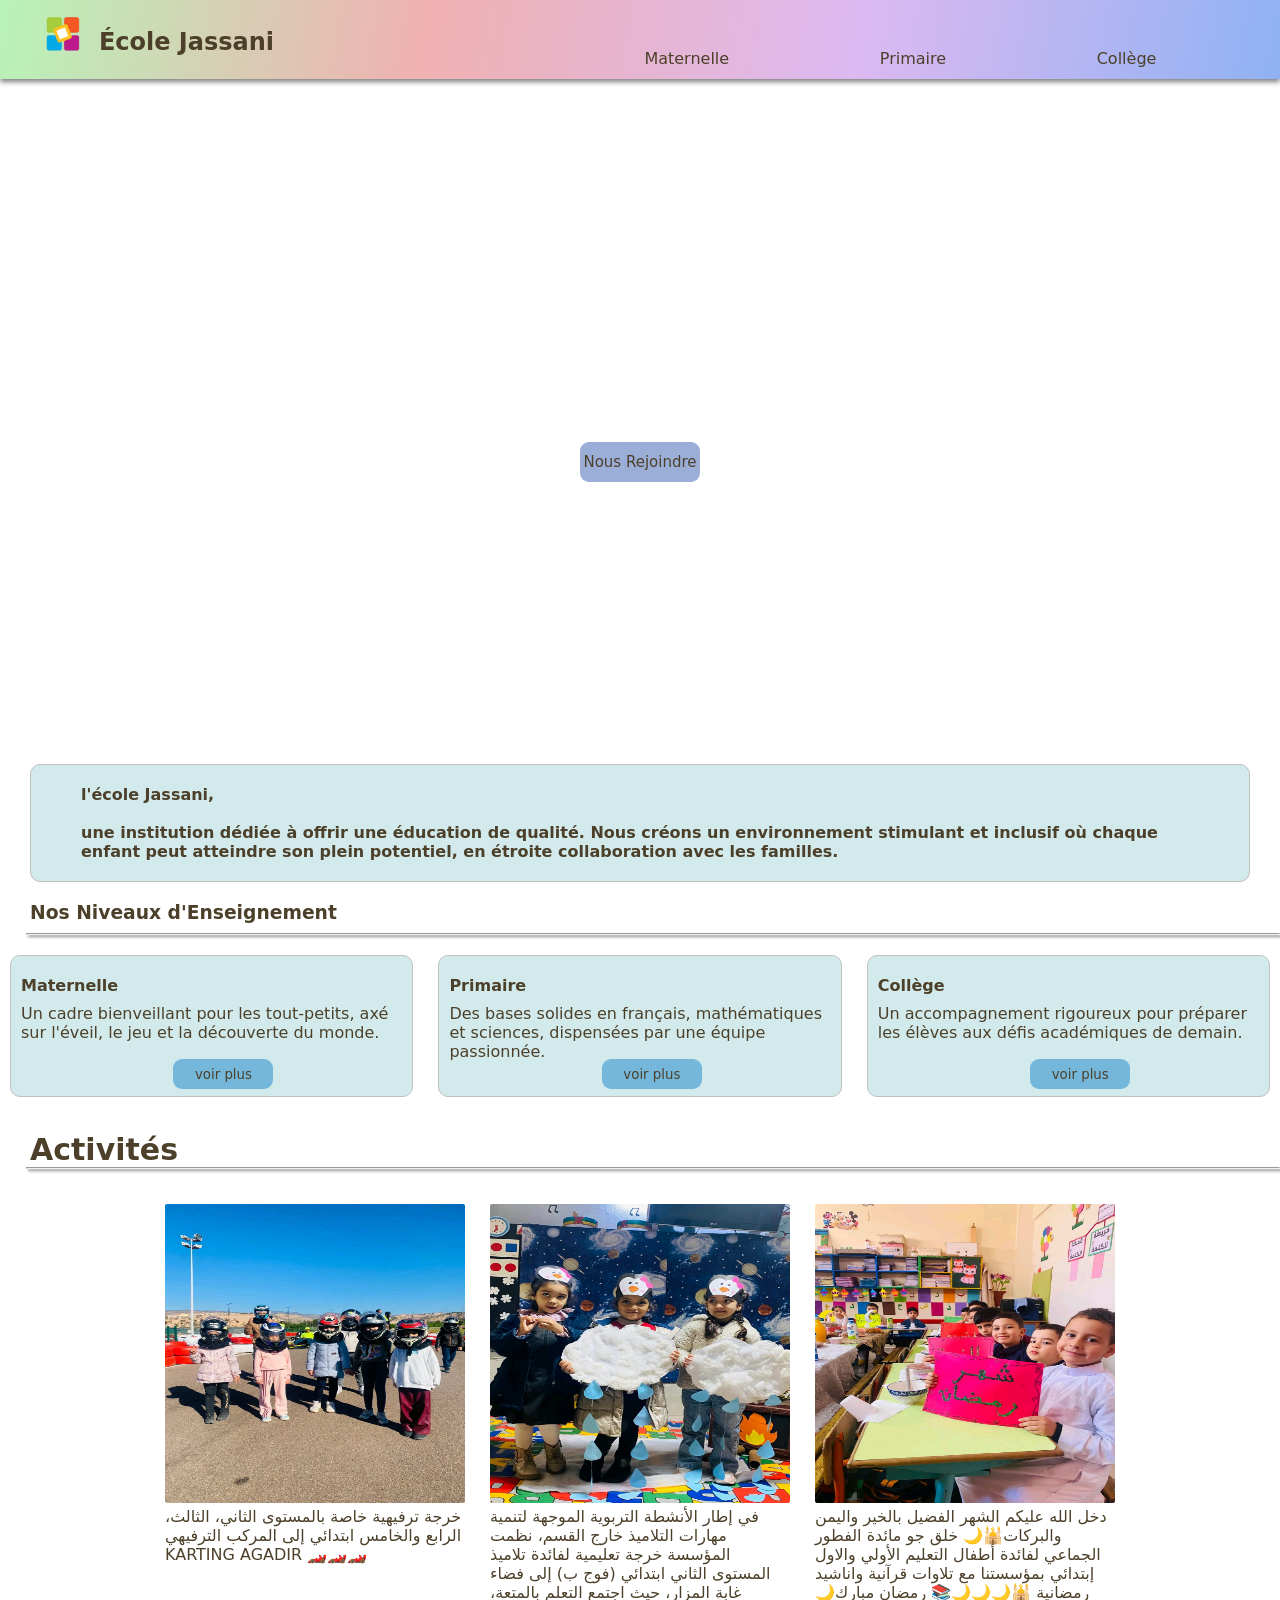
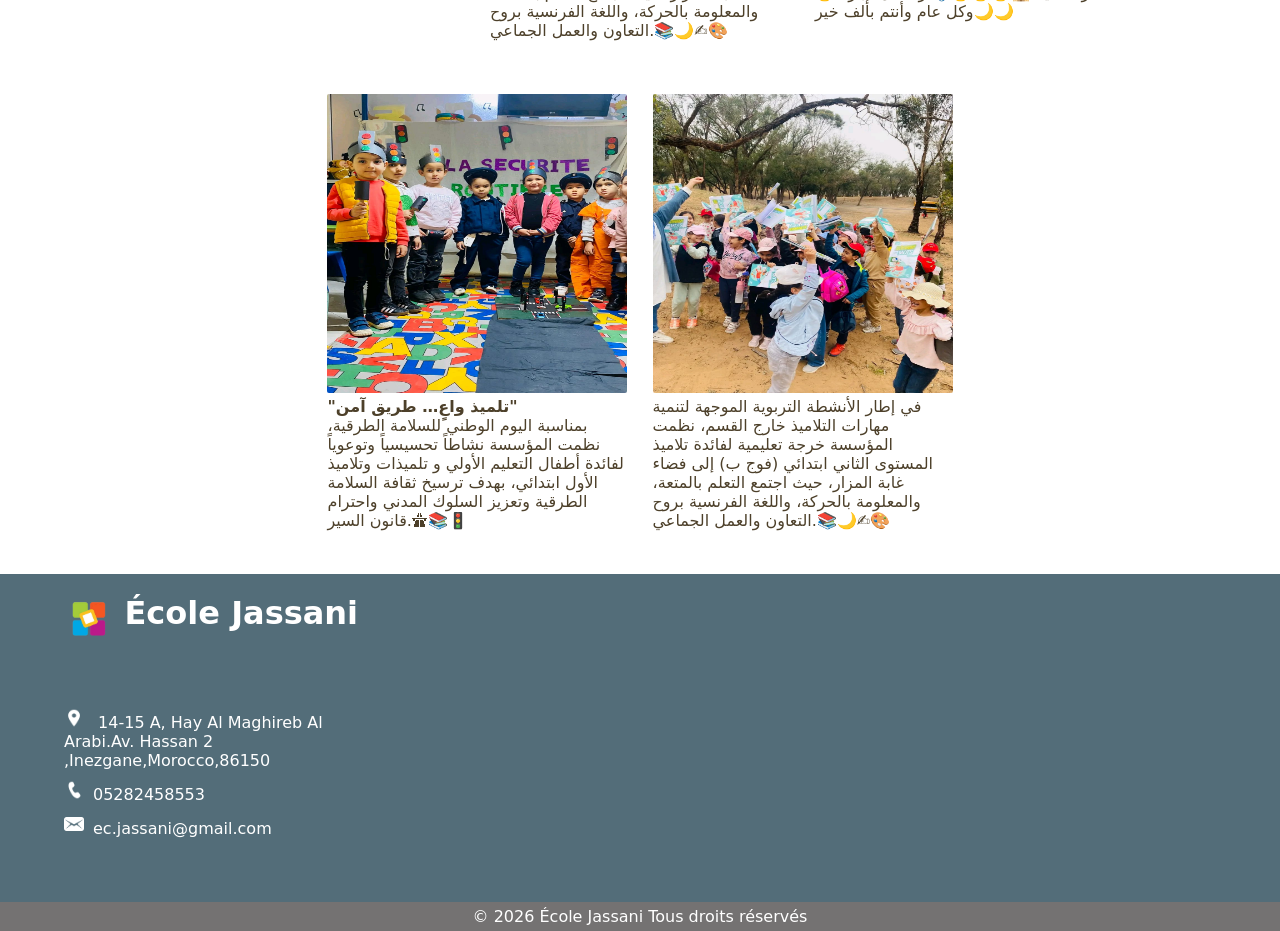
==== index.html @ 57db04a0 "modifie" ====
<!DOCTYPE html>
<html lang="en">
<head>
    <meta charset="UTF-8">
    <meta name="viewport" content="width=device-width, initial-scale=1.0">
    <link rel="stylesheet" href="style.css">

    <link rel="icon" href="./image/image.ico">
    <title>Ecol Jassani</title>
</head>
<body>
    <div class="page-home">
        <nav class="navbar" id="navbar">
                <div class="logo">
                    <img src="./image/image.ico" alt="Logo" >
                    <h2>École Jassani</h2>
                </div>
                    
                <img class="control" src="./image/menu.png" alt="">
                <ul class="menu">
                    <li id="menu-li">Maternelle</li>
                    <li  id="menu-li">Primaire</li>
                    <li id="menu-li">Collège</li>
                </ul>
             
        </nav>
        <section>
            <div class="image-box-content">
                <h2>Bienvenue Un lieu où chaque<br>enfant s'épanouit</h2>
                <button class="image-box-btn" >Nous Rejoindre</button>
            </div>
            <div class="text">
                <div>
                <h4 >l'école Jassani,</h4><br>
                <h4> une institution dédiée à offrir une éducation de qualité. Nous créons un environnement stimulant et inclusif où chaque enfant peut atteindre son plein potentiel, en étroite collaboration avec les familles.</h4>
                </div>
            </div>
        </section>
        <section class="cards-niveaux">
            <h3>Nos Niveaux d'Enseignement</h3>
            <hr>
            <div class="cards">
                <div class="card">
                    <h4>Maternelle</h4>
                    <p>Un cadre bienveillant pour les tout-petits, axé sur l'éveil, le jeu et la découverte du monde.</p>
                    <button>voir plus</button>
                </div>
                <div class="card">
                    <h4>Primaire</h4>
                    <p>Des bases solides en français, mathématiques et sciences, dispensées par une équipe passionnée.</p>
                    <button>voir plus</button>
                </div>
                <div class="card">
                    <h4>Collège</h4>
                    <p>Un accompagnement rigoureux pour préparer les élèves aux défis académiques de demain.</p>
                    <button>voir plus</button>
                </div>
            </div>
        </section>

        </section>
        <section class="cards">
            <h3>Activités</h3>
            <hr>
            <div class="cards-Activite">
                <div class="card">
                    <img src="./image/activite1.jpeg" alt="Image d'activités scolaires">
                    <h4></h4>
                    <p>خرجة ترفيهية خاصة بالمستوى الثاني، الثالث، 
                        الرابع والخامس ابتدائي إلى المركب الترفيهي KARTING AGADIR 🏎️🏎️🏎️</p>
                </div>
                <div class="card">
                    <img src="./image/activite2.jpeg" alt="Image d'activités scolaires">

                    <h4></h4>
                    <p>في إطار الأنشطة التربوية الموجهة لتنمية مهارات التلاميذ خارج القسم، نظمت المؤسسة خرجة تعليمية
                        لفائدة تلاميذ المستوى الثاني ابتدائي (فوج ب) إلى فضاء غابة المزار،
                        
                        حيث اجتمع التعلم بالمتعة، والمعلومة بالحركة، واللغة الفرنسية بروح التعاون والعمل الجماعي.📚🌙✍🎨</p>
                </div>
                <div class="card">
                    <img src="./image/activite3.jpeg" alt="Image d'activités scolaires">
                    <h4></h4>
                    <p>دخل الله عليكم الشهر الفضيل بالخير واليمن والبركات🕌🌙
                خلق جو مائدة الفطور الجماعي لفائدة أطفال التعليم
                    الأولي والاول إبتدائي بمؤسستنا  مع تلاوات قرآنية واناشيد رمضانية 🕌🌙🌙🌙📚
                رمضان مبارك🌙 وكل عام وأنتم بألف خير🌙🌙</p>
                </div>
                <div class="card">
                    <img src="./image/activite4.jpeg" alt="Image d'activités scolaires">
                    <h4>"تلميذ واعٍ… طريق آمن" </h4>
                    <p>
                    بمناسبة اليوم الوطني للسلامة الطرقية، نظمت المؤسسة نشاطاً تحسيسياً وتوعوياً لفائدة أطفال التعليم الأولي و تلميذات  
                    وتلاميذ الأول ابتدائي، بهدف ترسيخ ثقافة السلامة الطرقية وتعزيز السلوك المدني واحترام قانون السير.🛣📚🚦</p>
                </div>
                <div class="card">
                    <img src="./image/activite5.jpeg" alt="Image d'activités scolaires">
                    <h4></h4>
                    <p>في إطار الأنشطة التربوية الموجهة لتنمية مهارات التلاميذ خارج القسم، نظمت المؤسسة خرجة تعليمية لفائدة تلاميذ المستوى الثاني ابتدائي (فوج ب)
                        إلى فضاء غابة المزار، حيث اجتمع التعلم بالمتعة، والمعلومة بالحركة، واللغة الفرنسية بروح التعاون والعمل الجماعي.📚🌙✍🎨</p>
                </div>
            </div>
        </section>

        <footer class="footer">
                <div class="contect">
                    <div class="logo">
                         <img src="./image/image.ico" alt="Logo" >
                         <h1>École Jassani</h1>
                    </div>
                   
                    <div class="info">
                        <p><img src="./image/location.png" alt="">
                            <span> 14-15 A, Hay Al Maghireb Al Arabi.Av.
                         Hassan 2 ,Inezgane,Morocco,86150</span> 
                           </p>
                        <p><img src="./image/phone.png" alt=""><span>05282458553</span></p>
                        <p> <img src="./image/email.png" alt=""><span>ec.jassani@gmail.com</span></p>
                    </div>
                </div>
            
           <p class="dernier-p"> &copy; 2026 École Jassani Tous droits réservés </p> 
        </footer>
    </div>
    <div class="form-container">
            <h3 class="close-btn">X</h3>
            <h2>Inscription de votre enfant</h2>
        <form>
            <label >Nom de l'enfant</label>
            <input type="text" id="nom" placeholder="Nom ">

            <label >Prénom de l'enfant</label>
            <input type="text" id="prenom"   placeholder="Prénom ">

            <label >Classe de votre enfant</label>
            <input type="text" id="classe" placeholder="Classe de votre enfant ">

            <label >Date de naissance</label>
            <input type="date" id="date">

            <label >Email du parent</label>
            <input type="email" id="email" placeholder="Email du parent, ex: ema@exemple.com">
            <label class="form-label">Niveau d'enseignement</label>
            <div>
                <select id="niveau">
                    <option value="" disabled selected>Choisir un niveau</option>
                    <option value="maternelle">Maternelle</option>
                    <option value="primaire">Primaire</option>
                    <option value="secondaire">Secondaire</option>
                </select>
            </div>

            <button class="submit">Inscription</button>
        </form>
    </div>
    <script src="formul.js" ></script>
       
 
</body>
</html>
---- style.css ----
*{
  padding: 0;
  margin:0;
  font-family:system-ui, -apple-system, BlinkMacSystemFont, 'Segoe UI', 
  Roboto, Oxygen, Ubuntu, Cantarell, 'Open Sans', 'Helvetica Neue', sans-serif;
  color: rgb(77, 64, 42);
}
/* navbar */
.navbar{
    background:linear-gradient(100deg,rgb(184, 243, 184),rgb(240, 177, 177),rgb(221, 185, 241),rgb(143, 178, 243));
    display:flex;
    gap:20%;
    height:70px;
    padding-top: 9px;
    box-shadow:grey 0 3px 5px ;
}

.navbar .logo{
    width: 350px;
    margin: 0 0 0 3%;
    display: flex;
    gap: 3%;
}
.navbar img{
    width:50px;
    height:50px;
    
}
.navbar h2{
    margin-top: 19px;
}
.navbar .control {
    display: none;
    cursor: pointer;
}
.navbar .menu{
    width: 40%;
    display: flex;
    justify-content: space-between;
    margin: 40px 20px 0 0;
}
.navbar .menu li{
    list-style: none;
    cursor:pointer;
    position: relative;
}
.navbar .menu li::after{
    content:"";
    background:rgb(126, 68, 54);
    width:0;
    position: absolute;
    left: 0;
    bottom:7px;
    height: 2px;
    transition:  0.5s;
   

}
.navbar .menu li:hover::after{
    width: 100%;

}
@media (max-width:650px){

    .navbar .control{
        display: block;
        height: 30px;
        width: 40px;
        margin: 12px 0 0 12%;
        
        
    }
    .navbar .menu{
        display: none;

    }
    
}
/* image box */
.image-box-content{
    background-image:linear-gradient(rgba(0,0,0,0.5)), url(./image/ecole.jpeg);
    background-size: cover;    
    height:75vh;
    color:rgb(255, 255, 255);
    align-content: center;
    text-align: center;
     
}
.image-box-content h2{
    font-size: 30px;
    color: white;
}
.image-box-content button{
    background: rgb(155, 174, 216);
    border:none;
    width: 120px;
    height: 40px;
    border-radius: 9px;
    font-size: 15px;
    margin-top: 20px;
    cursor:pointer;

}
.image-box-content button:hover{
    background: rgb(75, 112, 235);
    
}
.text{
    padding: 10px 30px;
}
.text div{
    background: rgb(210, 234, 235);
    padding: 20px 50px;
    border-radius: 10px;
    border: solid rgb(194, 193, 193) 1px;
}
/* cards niveux */
.cards-niveaux h3{
    padding:10px 30px;
}
.cards-niveaux .cards{
    display:flex;
    justify-content: center;
    gap: 2%;
    padding:0 10px ;
    flex-wrap:wrap;
}
.cards-niveaux .cards .card{
    background: rgb(210, 234, 235);
    border: solid rgb(194, 193, 193) 1px;
    width: 370px;
    height: 100px; 
    border-radius: 10px;
    padding: 20px 10px;
    flex-grow: 1;
    margin-bottom: 15px;
}
.cards-niveaux .cards .card h4{
    padding-bottom: 9px;
    
}
.cards-niveaux .cards .card p{
    height: 30%;
 }
.cards-niveaux .cards .card button{
    margin:25px 0 0 40%;
    background:rgb(117, 182, 219);
    width: 100px;
    height: 30px;
    border:none;
    border-radius:9px ;
}
.cards-niveaux .cards .card button:hover{
    background: rgb(103, 170, 209);
    margin-top: 24px;
}
/* cards Activites*/
.cards{
    margin-top: 20px;
}
.cards h3{
    margin-left:30px ;
    font-size: 30px;
}
hr{
    margin-left: 2%;
    box-shadow: gray 2px 2px 3px;
}
.cards .cards-Activite{
    margin-top: 20px;
    display: flex;
    justify-content: center;
    gap: 2%;
    flex-wrap: wrap;
    padding: 0 14px;    
}
.cards .cards-Activite .card{
    width: 300px;
    height: 460px;
    margin: 15px 0;
} 
.cards .cards-Activite .card:hover{
    box-shadow: gray 0 4px 4px;

}

.cards .cards-Activite .card img{
    width: 100%;
    height: 65%;
    border-radius: 2px;
}
/* footer */
.footer .contect{
    background-color: rgb(83, 109, 121);
    width: 100%;
    height:fit-content;
    margin-top: 5px;
    
}
footer .logo{
    padding-top: 20px;
    width: 350px;
    margin: 0 0 0 5%;
    display: flex;
    gap: 3%;
}
footer .logo img{
    width:50px;
    height:50px;
}
footer .logo h1{
    color: #ffffff;
}

footer .info{
    padding: 5% 5%;
    width: 300px;
    display: flex;
    flex-direction: column;
    gap:10px;
    
 }
footer .info p img{
    width: 20px;
}
footer .info p span{
    margin-left: 9px;
    color: #ffffff;
}

.footer .dernier-p{
    text-align: center;
    background: rgb(116, 114, 114);
    width: 100%;
    color: white;
    padding:5px 0;
}  
/*formule  */

.form-container{
    width: 40%;
    height: fit-content;
    background: white;
    position:fixed;
    top:40px;
    left:25%;
    border-radius:8px;
}
.form-container h2{
    text-align: center;
     margin-top: 20px;
}
.form-container h3{
    text-align: end;
}
.form-container form{
    margin-top: 10px;
    padding:20px;
    display: flex;
    flex-direction: column;
    gap:10px;
}
.form-container input{
    height:35px;
    border:none;
    border: solid gray 1px;
    border-radius:9px;
    padding-left: 5px;
 }
.form-container input:focus{
    

}    

.form-container button{
    height: 30px;
    background: rgb(115, 191, 214);
    border:none;
    border-radius: 8px;
    margin-top: 5px;
}
.form-container button:hover{
    background-color: rgb(99, 177, 201);;
}
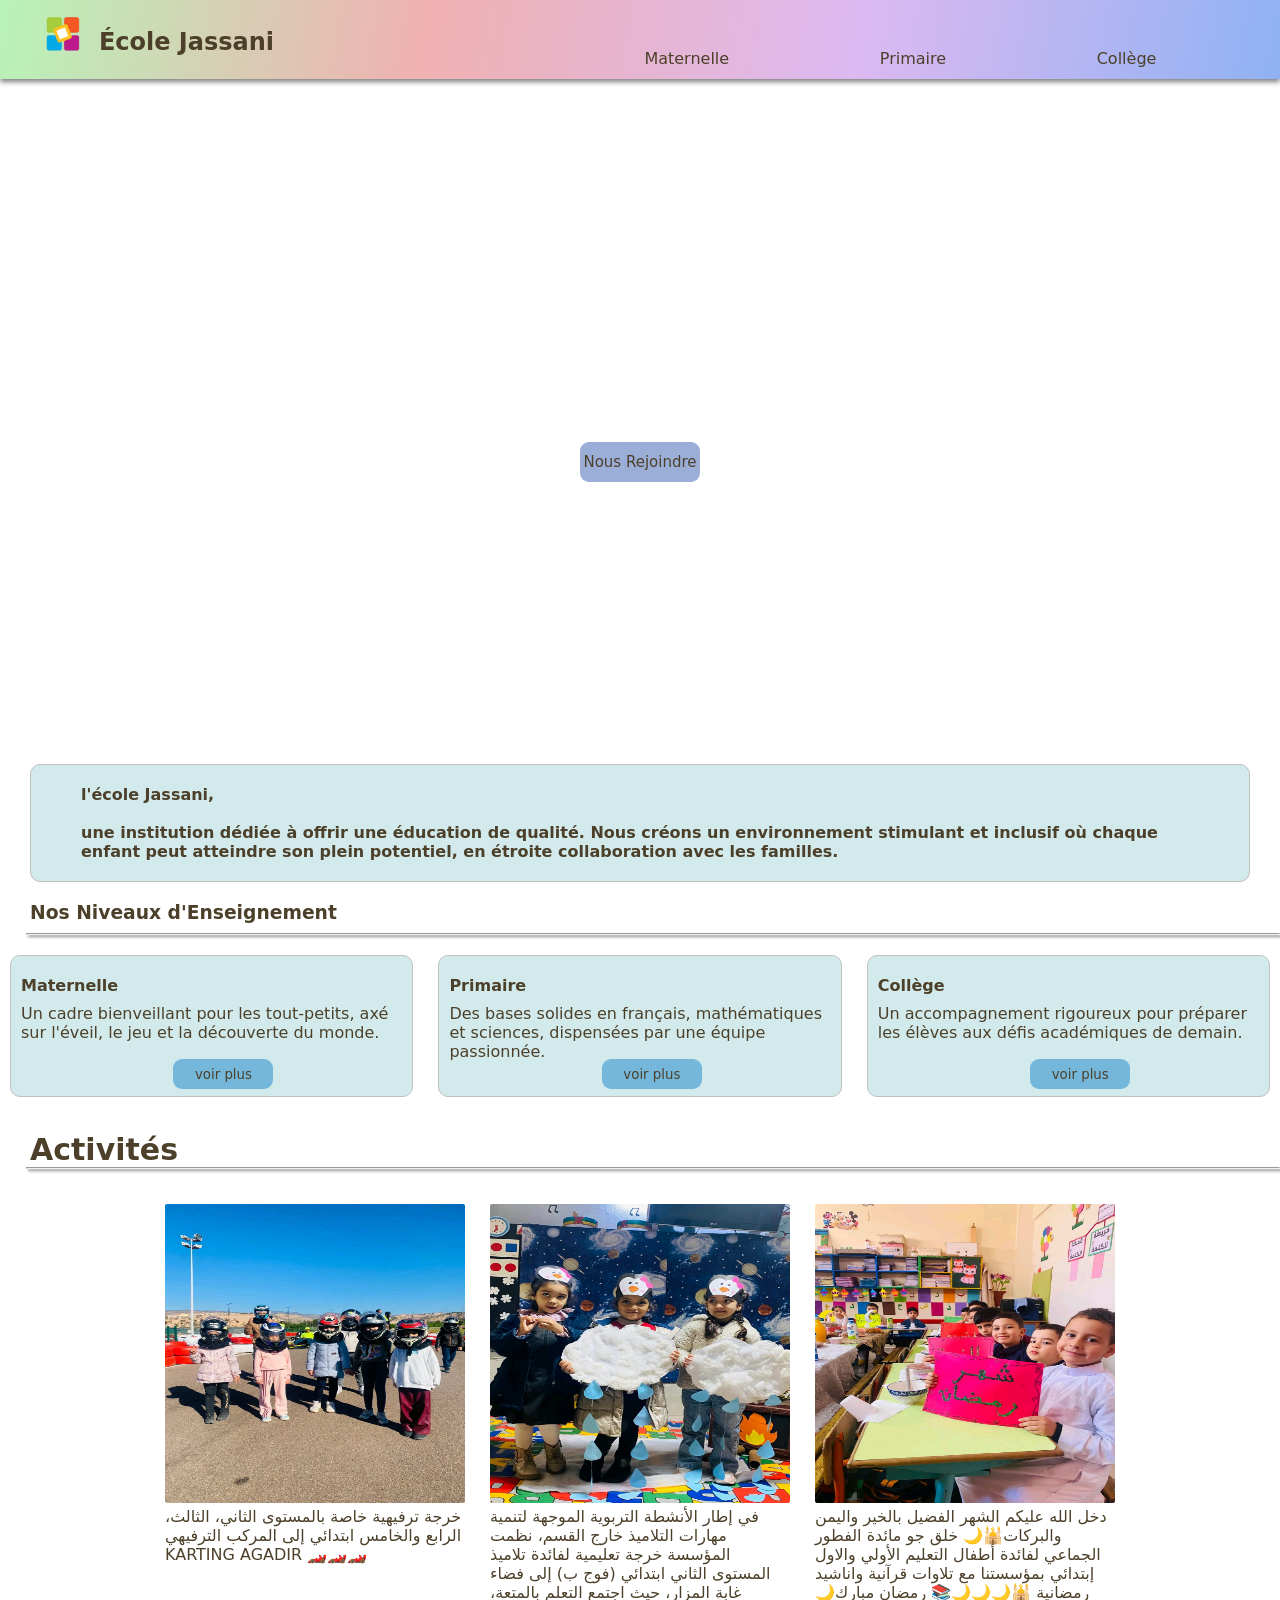
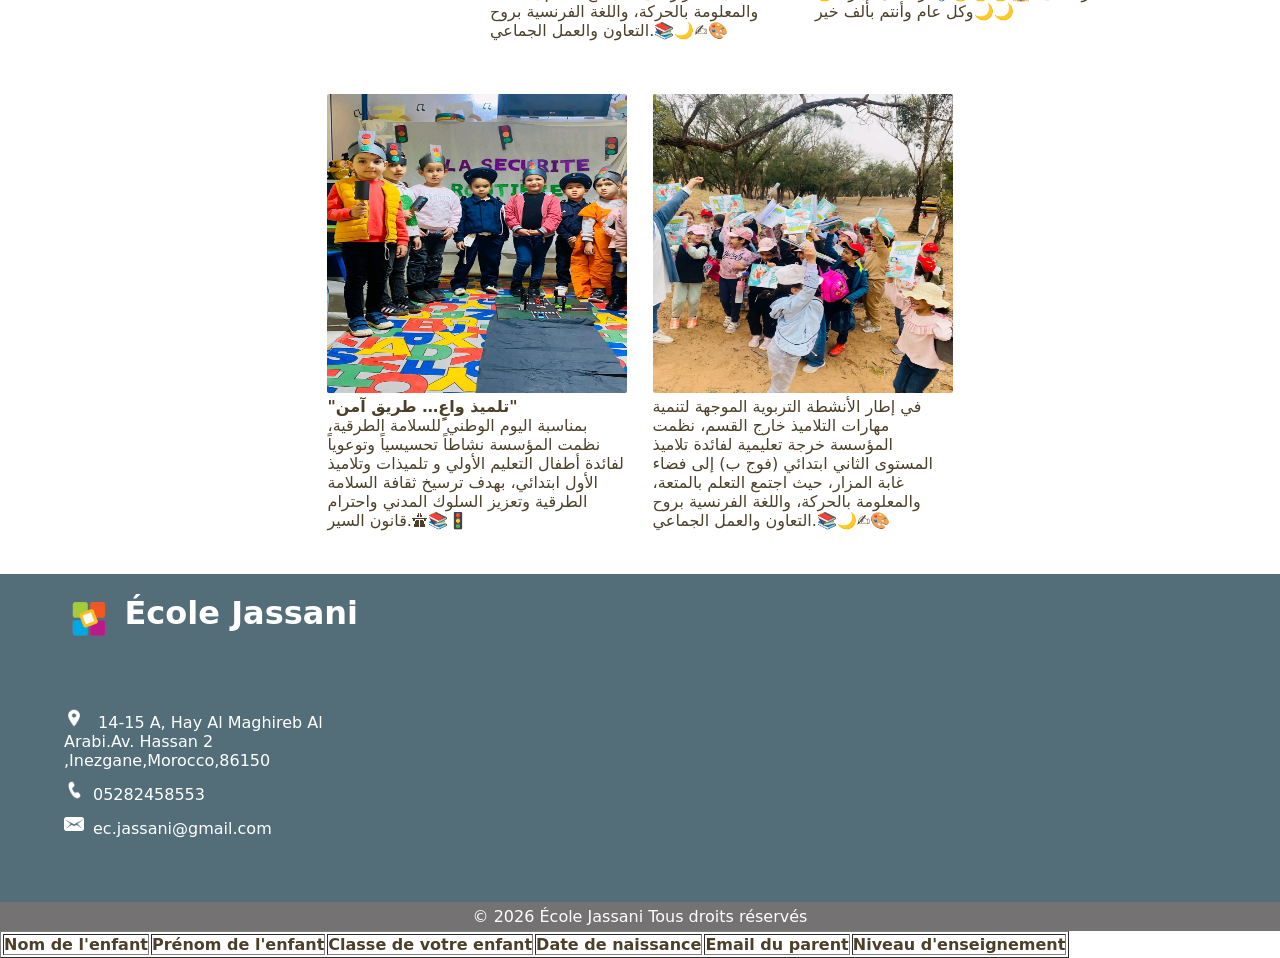
==== commit 24f41878: "modifie" ====
--- a/index.html
+++ b/index.html
@@ -122,27 +122,28 @@
            <p class="dernier-p"> &copy; 2026 École Jassani Tous droits réservés </p> 
         </footer>
     </div>
+    <!-- ===========================ex.2 formulaire ==================================== -->
     <div class="form-container">
             <h3 class="close-btn">X</h3>
             <h2>Inscription de votre enfant</h2>
         <form>
             <label >Nom de l'enfant</label>
-            <input type="text" id="nom" placeholder="Nom ">
+            <input type="text" id="nom"  placeholder="Nom ">
 
             <label >Prénom de l'enfant</label>
-            <input type="text" id="prenom"   placeholder="Prénom ">
+            <input type="text" id="prenom"    placeholder="Prénom ">
 
             <label >Classe de votre enfant</label>
-            <input type="text" id="classe" placeholder="Classe de votre enfant ">
+            <input type="text" id="classe"   placeholder="Classe de votre enfant ">
 
             <label >Date de naissance</label>
-            <input type="date" id="date">
+            <input type="date" id="date"  >
 
             <label >Email du parent</label>
-            <input type="email" id="email" placeholder="Email du parent, ex: ema@exemple.com">
+            <input type="email" id="email"   placeholder="Email du parent, ex: ema@exemple.com">
             <label class="form-label">Niveau d'enseignement</label>
             <div>
-                <select id="niveau">
+                <select id="niveau" >
                     <option value="" disabled selected>Choisir un niveau</option>
                     <option value="maternelle">Maternelle</option>
                     <option value="primaire">Primaire</option>
@@ -150,11 +151,25 @@
                 </select>
             </div>
 
-            <button class="submit">Inscription</button>
+            <button id="submit"  >Inscription</button>
         </form>
     </div>
-    <script src="formul.js" ></script>
+    <script src="formule.js" ></script>
+    <table border="1" id="table">
+    <thead>
+        <tr>
+            <th>Nom de l'enfant</th>
+            <th>Prénom de l'enfant</th>
+            <th>Classe de votre enfant</th>
+            <th>Date de naissance</th>
+            <th>Email du parent</th>
+            <th>Niveau d'enseignement</th>
+        </tr>
+    </thead>
+    <tbody></tbody>
+</table>
+    <script src="todolist.js" ></script>
        
- 
+   
 </body>
 </html>
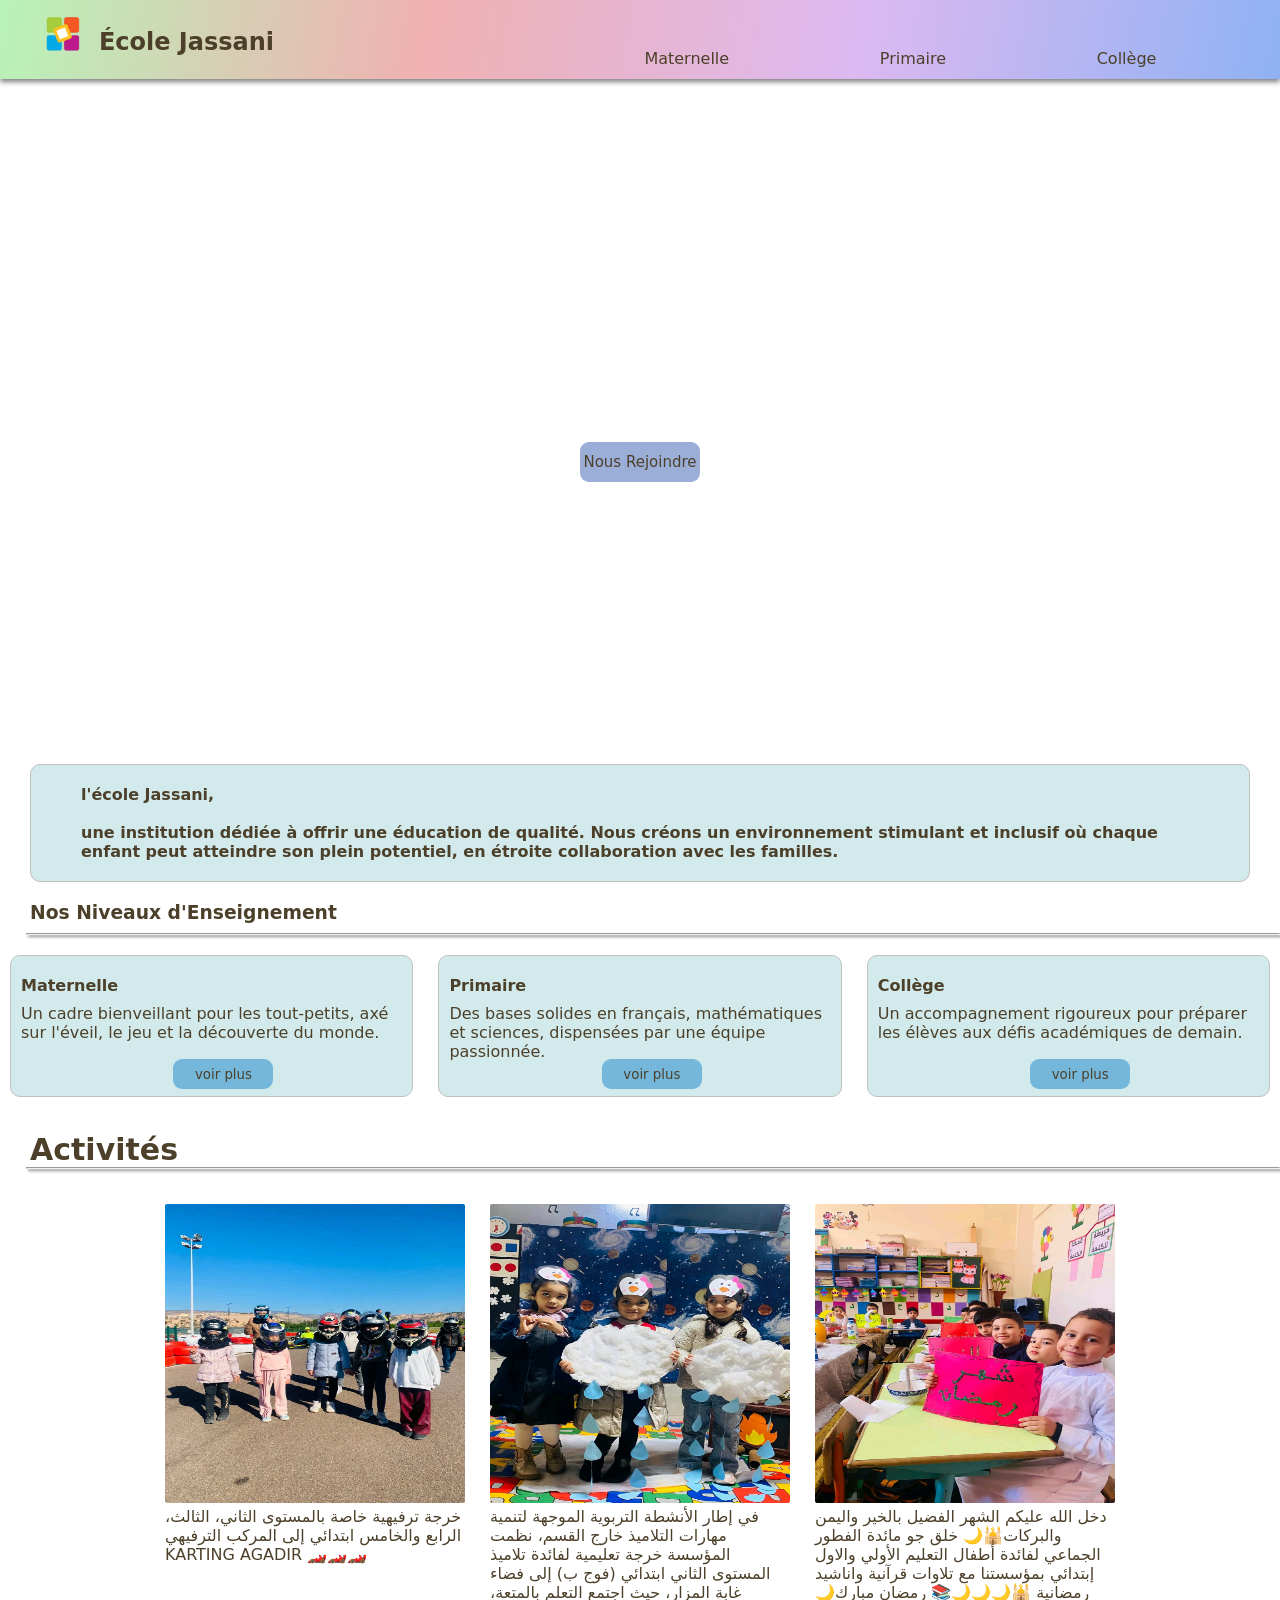
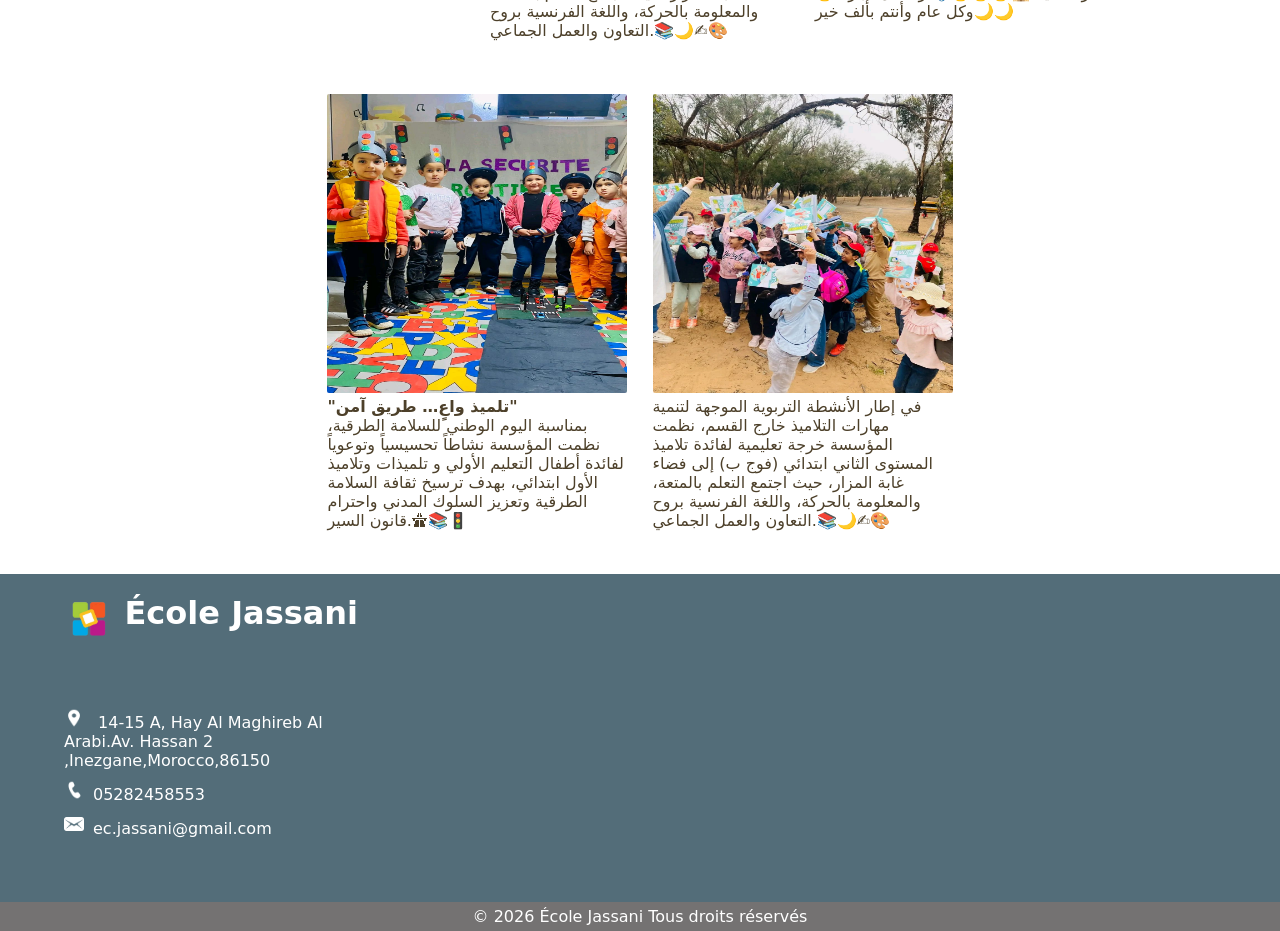
==== commit 4e08af35: "Update index.html" ====
--- a/index.html
+++ b/index.html
@@ -155,21 +155,5 @@
         </form>
     </div>
     <script src="formule.js" ></script>
-    <table border="1" id="table">
-    <thead>
-        <tr>
-            <th>Nom de l'enfant</th>
-            <th>Prénom de l'enfant</th>
-            <th>Classe de votre enfant</th>
-            <th>Date de naissance</th>
-            <th>Email du parent</th>
-            <th>Niveau d'enseignement</th>
-        </tr>
-    </thead>
-    <tbody></tbody>
-</table>
-    <script src="todolist.js" ></script>
-       
-   
 </body>
-</html>+</html>
